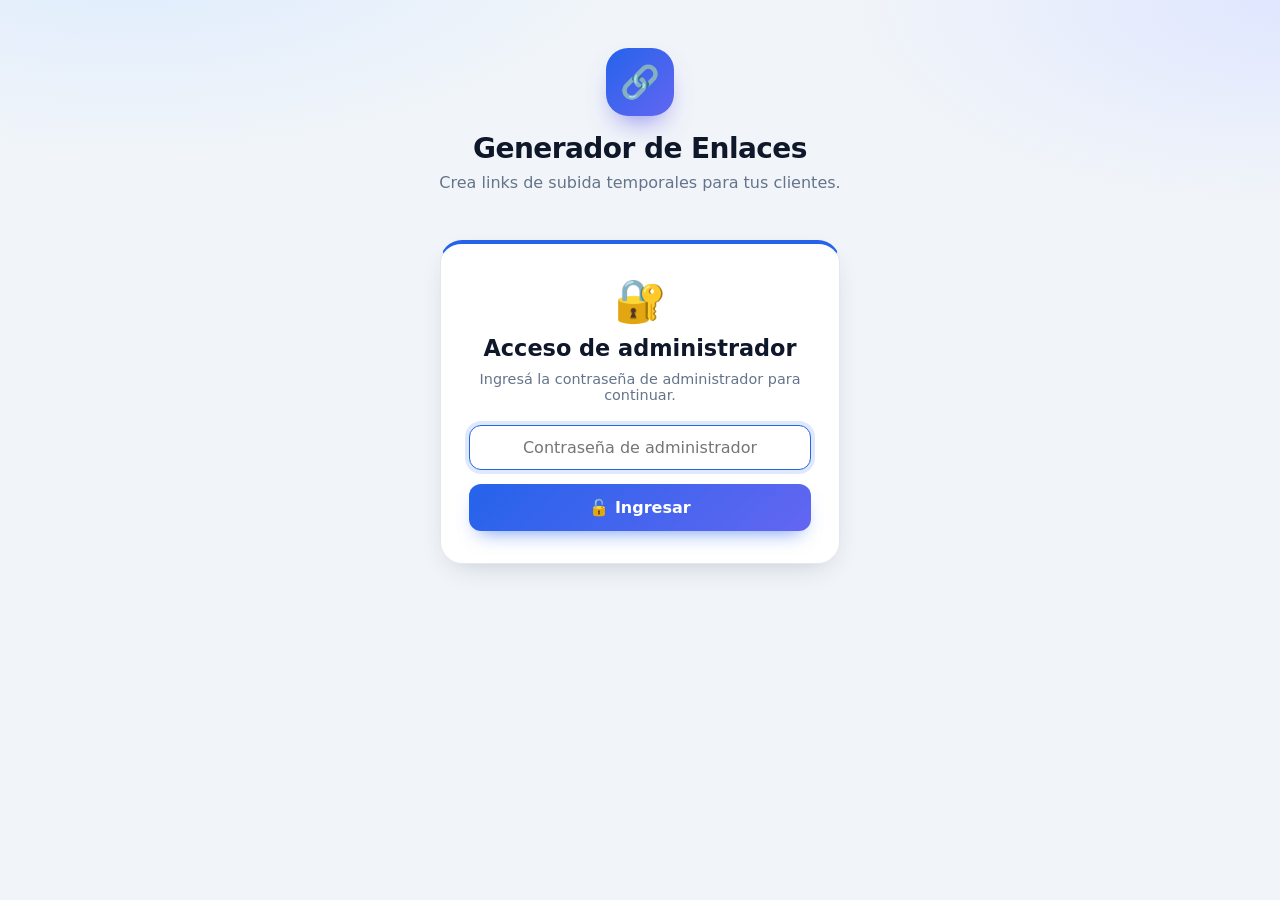
==== index.html @ 0e462791 "nueva generacionde claves" ====
<!DOCTYPE html>
<html lang="es">
<head>
    <meta charset="UTF-8">
    <meta name="viewport" content="width=device-width, initial-scale=1.0">
    <title>Dashboard | Upload Hub</title>
    <link rel="stylesheet" href="css/styles.css">
</head>
<body>
    <main class="dashboard-container">
        <header>
            <div class="hero-icono">🔗</div>
            <h1>Generador de Enlaces</h1>
            <p>Crea links de subida temporales para tus clientes.</p>
        </header>

        <!-- Generador (visible solo con sesión de administrador) -->
        <div id="panelGenerador" class="hidden">
            <section class="card">
                <form id="linkGeneratorForm">
                    <div class="form-group">
                        <label for="projectSelect"><span class="numero-paso">1</span> ¿Para qué proyecto es?</label>
                        <select id="projectSelect" name="projectSelect" class="border rounded px-3 py-2 w-full" required>
                            <option value="">Cargando proyectos...</option>
                        </select>
                    </div>

                    <div class="form-group">
                        <label for="modeSelect"><span class="numero-paso">2</span> ¿Qué pantalla verá quien use el enlace?</label>
                        <select id="modeSelect" name="modeSelect" required>
                            <option value="admin">Completa - todas las opciones de carga</option>
                            <option value="cliente">Simplificada - carga reducida</option>
                            <option value="galeria">Galería - ver, editar y eliminar (según permisos)</option>
                        </select>
                    </div>

                    <div class="form-group">
                        <label><span class="numero-paso">3</span> ¿Qué podrá hacer con el enlace?</label>
                        <div id="permisosGrupo">
                            <label><input type="checkbox" name="permisos" value="alta"> Subir imágenes</label><br>
                            <label><input type="checkbox" name="permisos" value="listar"> Ver imágenes</label><br>
                            <label><input type="checkbox" name="permisos" value="modificar"> Modificar imágenes</label><br>
                            <label><input type="checkbox" name="permisos" value="eliminar"> Eliminar imágenes</label>
                        </div>
                        <p class="ayuda">Los permisos los valida el servidor. Por proyecto se preseleccionan los de proyectos.json.</p>
                    </div>

                    <div class="form-group">
                        <label for="expirationDate"><span class="numero-paso">4</span> ¿Hasta cuándo estará activo?</label>
                        <input type="datetime-local" id="expirationDate" name="expirationDate" required>
                        <p class="ayuda">Por defecto dura 24 horas. Si supera los 6 meses, quien lo abra deberá ingresar la contraseña larga del proyecto.</p>
                    </div>

                    <button type="submit" class="btn-primary">✨ Generar enlace</button>
                </form>
            </section>

            <section id="resultContainer" class="card result-card hidden">
                <h2>✅ ¡Enlace listo!</h2>
                <p>Copia este link y envíaselo al cliente:</p>
                <div class="copy-wrapper">
                    <input type="text" id="generatedLink" readonly>
                    <button type="button" id="copyBtn" class="btn-secondary">📋 Copiar</button>
                </div>
                <p id="copyStatus" class="status-msg"></p>
                <p id="avisoLargo" class="ayuda hidden"></p>
            </section>

            <p><a href="admin.html" class="btn-secondary">🖼️ Administrar imágenes</a> <a href="seguridad.html" class="btn-secondary">🔑 Claves</a> <button type="button" id="logoutBtn" class="btn-secondary">Cerrar sesión</button></p>
        </div>
    </main>

    <script src="js/acceso.js"></script>
    <script src="js/dashboard.js"></script>
</body>
</html>
---- css/styles.css ----
/* ==========================================================
   Solo estética. No depende de la lógica (JS) ni de los IDs.
   Orden de capas: 'app' queda por encima del preflight de
   Tailwind y por debajo de sus utilidades (p-4, text-xs, etc.)
   ========================================================== */
@layer theme, base, components, app, utilities;

:root {
    --primary-color: #2563EB;
    --primary-hover: #1D4ED8;
    --acento: #6366F1;
    --bg-color: #F1F5F9;
    --card-bg: #FFFFFF;
    --text-main: #0F172A;
    --text-muted: #64748B;
    --border-color: #E2E8F0;
    --input-bg: #FFFFFF;
    --radius: 12px;
    --grad: linear-gradient(135deg, #2563EB 0%, #6366F1 100%);
    --sombra: 0 10px 30px -14px rgba(30, 41, 59, .28);
}

.hidden { display: none !important; }

@layer app {
    *, *::before, *::after { box-sizing: border-box; }

    body {
        margin: 0;
        font-family: 'Plus Jakarta Sans', system-ui, -apple-system, sans-serif;
        color: var(--text-main);
        min-height: 100vh;
        padding: clamp(16px, 4vw, 48px) 16px;
        background:
            radial-gradient(900px 420px at 10% -10%, #DBEAFE 0%, transparent 60%),
            radial-gradient(800px 380px at 100% 0%, #E0E7FF 0%, transparent 55%),
            var(--bg-color);
        background-attachment: fixed;
    }

    button, input, select, textarea { font-family: inherit; }

    label { font-weight: 600; color: var(--text-main); }

    select, input[type="datetime-local"], input[type="text"], textarea {
        width: 100%;
        padding: 11px 14px;
        background-color: var(--input-bg);
        border: 1.5px solid var(--border-color);
        border-radius: var(--radius);
        font-size: .95rem;
        color: var(--text-main);
        transition: border-color .2s, box-shadow .2s;
    }
    select:focus, input:focus, textarea:focus, .focus-ring:focus {
        outline: none;
        border-color: var(--primary-color);
        box-shadow: 0 0 0 4px rgba(37, 99, 235, .14);
    }

    button {
        border: none;
        border-radius: var(--radius);
        font-weight: 600;
        cursor: pointer;
        transition: transform .15s, filter .2s, box-shadow .2s, background-color .2s;
    }
    button:active { transform: scale(.98); }

    .card {
        background: var(--card-bg);
        padding: 28px;
        border-radius: 22px;
        border: 1px solid var(--border-color);
        box-shadow: var(--sombra);
        margin-bottom: 20px;
    }

    .btn-primary {
        background: var(--grad);
        color: #fff;
        width: 100%;
        padding: 14px 18px;
        font-size: 1rem;
        box-shadow: 0 10px 20px -10px rgba(37, 99, 235, .7);
    }
    .btn-primary:hover { filter: brightness(1.08); transform: translateY(-1px); }

    .btn-secondary {
        background: #EEF2FF;
        color: #4338CA;
        width: auto;
        padding: 0 20px;
        font-size: .9rem;
    }
    .btn-secondary:hover { background: #E0E7FF; }
}

/* ==========================================================
   DASHBOARD (index.html)
   ========================================================== */
.dashboard-container { width: 100%; max-width: 560px; margin: 0 auto; }

.dashboard-container > header { text-align: center; margin-bottom: 28px; }
.dashboard-container > header h1 {
    font-size: 1.75rem; font-weight: 800; margin: 0 0 8px; letter-spacing: -.02em;
}
.dashboard-container > header p { margin: 0; color: var(--text-muted); font-size: 1rem; }

.hero-icono {
    width: 68px; height: 68px; margin: 0 auto 16px;
    display: grid; place-items: center; font-size: 32px;
    border-radius: 22px; background: var(--grad);
    box-shadow: 0 14px 28px -12px rgba(79, 70, 229, .7);
}

.form-group { margin-bottom: 22px; }
.form-group label {
    display: flex; align-items: center; gap: 10px;
    margin-bottom: 10px; font-size: .95rem;
}
.numero-paso {
    width: 24px; height: 24px; flex: none; display: grid; place-items: center;
    border-radius: 50%; background: #DBEAFE; color: #1D4ED8;
    font-size: .8rem; font-weight: 800;
}
.ayuda { margin: 8px 0 0; font-size: .8rem; color: var(--text-muted); }

.result-card {
    border: 1.5px solid #86EFAC;
    background: linear-gradient(180deg, #FFFFFF 0%, #F0FDF4 100%);
}
.result-card h2 { font-size: 1.2rem; margin: 0 0 6px; }
.result-card p { color: var(--text-muted); font-size: .92rem; margin: 0 0 12px; }
.copy-wrapper { display: flex; gap: 10px; margin-top: 12px; }
.copy-wrapper input {
    background: #F8FAFC; font-size: .85rem; text-overflow: ellipsis;
}
.copy-wrapper .btn-secondary { padding: 0 22px; white-space: nowrap; }
.status-msg {
    margin-top: 12px; font-size: .88rem; color: #16A34A;
    text-align: center; min-height: 20px; font-weight: 600;
}

/* ==========================================================
   PORTAL DE SUBIDA (subir.html)
   ========================================================== */
.spinner {
    width: 44px; height: 44px; margin: 0 auto 16px; border-radius: 50%;
    border: 4px solid #DBEAFE; border-top-color: var(--primary-color);
    animation: girar .9s linear infinite;
}
@keyframes girar { to { transform: rotate(360deg); } }
@keyframes aparecer { from { opacity: 0; transform: translateY(8px); } to { opacity: 1; transform: none; } }

.icono-estado { font-size: 42px; margin-bottom: 10px; }

#errorState { border-radius: 24px; }

/* Encabezado */
#mainInterface > header {
    padding: 24px; border-radius: 24px; margin-bottom: 24px;
    background: linear-gradient(135deg, #FFFFFF 0%, #EFF6FF 100%);
    animation: aparecer .4s ease both;
}
#mainInterface > header select,
#mainInterface > header input[type="text"] {
    padding: 10px 12px; font-size: .85rem; border-radius: 12px; background: #fff;
}
#mainInterface > header label { font-size: .75rem; margin-bottom: 6px; }

/* Titulos de paso */
.paso-titulo {
    display: flex; align-items: center; gap: 10px;
    margin: 0 0 12px; font-size: 1rem; font-weight: 700;
}

/* Zona para elegir imagenes */
label[for="fileInput"] {
    min-height: 210px; padding: 36px 20px; margin: 0;
    border: 2.5px dashed #93C5FD; border-radius: 26px;
    background: linear-gradient(180deg, #FFFFFF 0%, #F0F7FF 100%);
    transition: transform .2s, border-color .2s, box-shadow .2s;
}
label[for="fileInput"]:hover {
    border-color: var(--primary-color); transform: translateY(-2px);
    box-shadow: 0 18px 34px -18px rgba(37, 99, 235, .55);
}
label[for="fileInput"] > div:first-child {
    width: 72px; height: 72px; background: #DBEAFE;
}

.cliente-page label[for="fileInput"] {
    min-height: 150px;
    padding: 24px 20px;
}
.cliente-page label[for="fileInput"] > div:first-child {
    width: 56px; height: 56px; margin-bottom: 8px;
}

.cliente-header {
    display: grid;
    grid-template-columns: minmax(0, .85fr) minmax(360px, 1.15fr);
    gap: 24px;
    align-items: center;
    padding: 20px 24px;
}
.cliente-upload-panel { min-width: 0; }
.cliente-upload-panel .paso-titulo { margin: 0 0 8px; }
.cliente-info .paso-label { display: flex; align-items: center; gap: 8px; }
.cliente-info .paso-label .numero-paso { margin: 0; }
.cliente-page #cardsStepTitle { margin: 0 0 12px; }
.cliente-file-picker {
    min-height: 86px;
    padding: 10px 16px;
    border-radius: 20px;
}
.cliente-file-picker > div:first-child {
    width: 36px;
    height: 36px;
    margin-bottom: 4px;
}
.cliente-file-picker .text-sm { font-size: .85rem; }
.cliente-file-picker .text-xs { margin-top: 2px; }
.cliente-page #mainInterface { max-width: 920px; margin-inline: auto; }
.cliente-page #batchActions {
    position: static;
    padding: 0;
    border: 0;
    box-shadow: none;
    background: transparent;
    backdrop-filter: none;
}

@media (max-width: 760px) {
    .cliente-header { grid-template-columns: 1fr; gap: 22px; }
    .cliente-info .max-w-xs { max-width: none; }
}

/* Barra de acciones (queda visible al bajar) */
#batchActions {
    position: sticky; top: 12px; z-index: 30;
    padding: 14px 18px; border-radius: 20px;
    background: rgba(255, 255, 255, .92); backdrop-filter: blur(10px);
    border: 1px solid #BFDBFE; border-left: 1px solid #BFDBFE;
    box-shadow: 0 16px 32px -16px rgba(30, 64, 175, .35);
}
#batchActions .btn-primary {
    width: auto; margin: 0; padding: 12px 22px; border-radius: 999px; font-size: .9rem;
}
#batchActions .btn-secondary { padding: 12px 20px; border-radius: 999px; }

/* Tarjetas de imagen */
#cardsContainer {
    grid-template-columns: repeat(auto-fit, minmax(260px, 300px));
    justify-content: center;
    gap: 20px;
}
#cardsContainer > .card {
    margin: 0; padding: 12px; border-radius: 22px;
    transition: transform .2s, box-shadow .2s;
}
#cardsContainer > .card:hover { transform: translateY(-3px); box-shadow: 0 22px 40px -20px rgba(30, 41, 59, .4); }
#cardsContainer .aspect-video {
    border-radius: 16px; border: none;
    background: #EEF2F7; box-shadow: inset 0 0 0 1px #E2E8F0;
}
#cardsContainer .preview-canvas { cursor: zoom-in; }

.preview-lightbox {
    position: fixed;
    inset: 0;
    z-index: 100;
    display: grid;
    place-items: center;
    padding: 24px;
    background: rgba(15, 23, 42, .78);
    animation: aparecer .18s ease both;
    cursor: zoom-out;
}
.preview-lightbox img {
    display: block;
    max-width: min(94vw, 1100px);
    max-height: 88vh;
    object-fit: contain;
    border-radius: 14px;
    box-shadow: 0 24px 60px rgba(15, 23, 42, .45);
}

.upload-error-modal {
    position: fixed;
    inset: 0;
    z-index: 110;
    display: grid;
    place-items: center;
    padding: 20px;
    background: rgba(15, 23, 42, .58);
}
.upload-error-panel {
    width: min(100%, 520px);
    max-height: min(80vh, 620px);
    overflow: auto;
    padding: 24px;
    border: 1px solid #FECACA;
    border-radius: 20px;
    background: #FFFFFF;
    box-shadow: 0 24px 60px rgba(15, 23, 42, .3);
}
.upload-error-heading {
    display: flex;
    align-items: flex-start;
    gap: 12px;
    margin-bottom: 18px;
}
.upload-error-heading .icono-estado { margin: 0; font-size: 30px; }
.upload-error-heading h2 { margin: 0 0 4px; font-size: 1.1rem; color: #991B1B; }
.upload-error-heading p { margin: 0; color: var(--text-muted); font-size: .85rem; }
.upload-error-list { display: flex; flex-direction: column; gap: 10px; margin: 0 0 20px; padding: 0; list-style: none; }
.upload-error-list li { display: flex; flex-direction: column; gap: 3px; padding: 10px 12px; border-radius: 10px; background: #FEF2F2; color: #7F1D1D; font-size: .82rem; }
.upload-error-list strong { overflow-wrap: anywhere; }
.upload-error-list span { color: #991B1B; }
.upload-error-close { width: auto; padding: 10px 24px; font-size: .85rem; }
#cardsContainer select,
#cardsContainer input[type="text"],
#cardsContainer textarea {
    padding: 9px 12px; font-size: .85rem; border-radius: 12px;
}
#cardsContainer label { font-size: .75rem; margin-bottom: 4px; }
#cardsContainer .font-mono { border-radius: 10px; }

/* Botones de cada tarjeta */
#cardsContainer .upload-btn,
#cardsContainer .download-single-btn,
#cardsContainer .delete-btn {
    padding: 9px 16px; border-radius: 999px; font-size: .8rem;
}
#cardsContainer .upload-btn { background: var(--grad); color: #fff; box-shadow: 0 8px 16px -8px rgba(37, 99, 235, .7); }
#cardsContainer .upload-btn:hover { filter: brightness(1.08); }
#cardsContainer .download-single-btn { background: #EEF2FF; color: #4338CA; }
#cardsContainer .download-single-btn:hover { background: #E0E7FF; }
#cardsContainer .delete-btn { background: #FEF2F2; color: #DC2626; }
#cardsContainer .delete-btn:hover { background: #FEE2E2; }

/* Etiquetas de estado y peso */
#cardsContainer [id^="upload-status-"] {
    border-radius: 999px; padding: 6px 12px; font-size: .75rem;
}
#cardsContainer [id^="size-badge-"] { border-radius: 999px; font-size: .7rem; }

@media (max-width: 640px) {
    .card { padding: 20px; }
    #cardsContainer { grid-template-columns: minmax(0, 1fr); }
    #batchActions { top: 8px; }
    #cardsContainer > .card:hover { transform: none; }
}
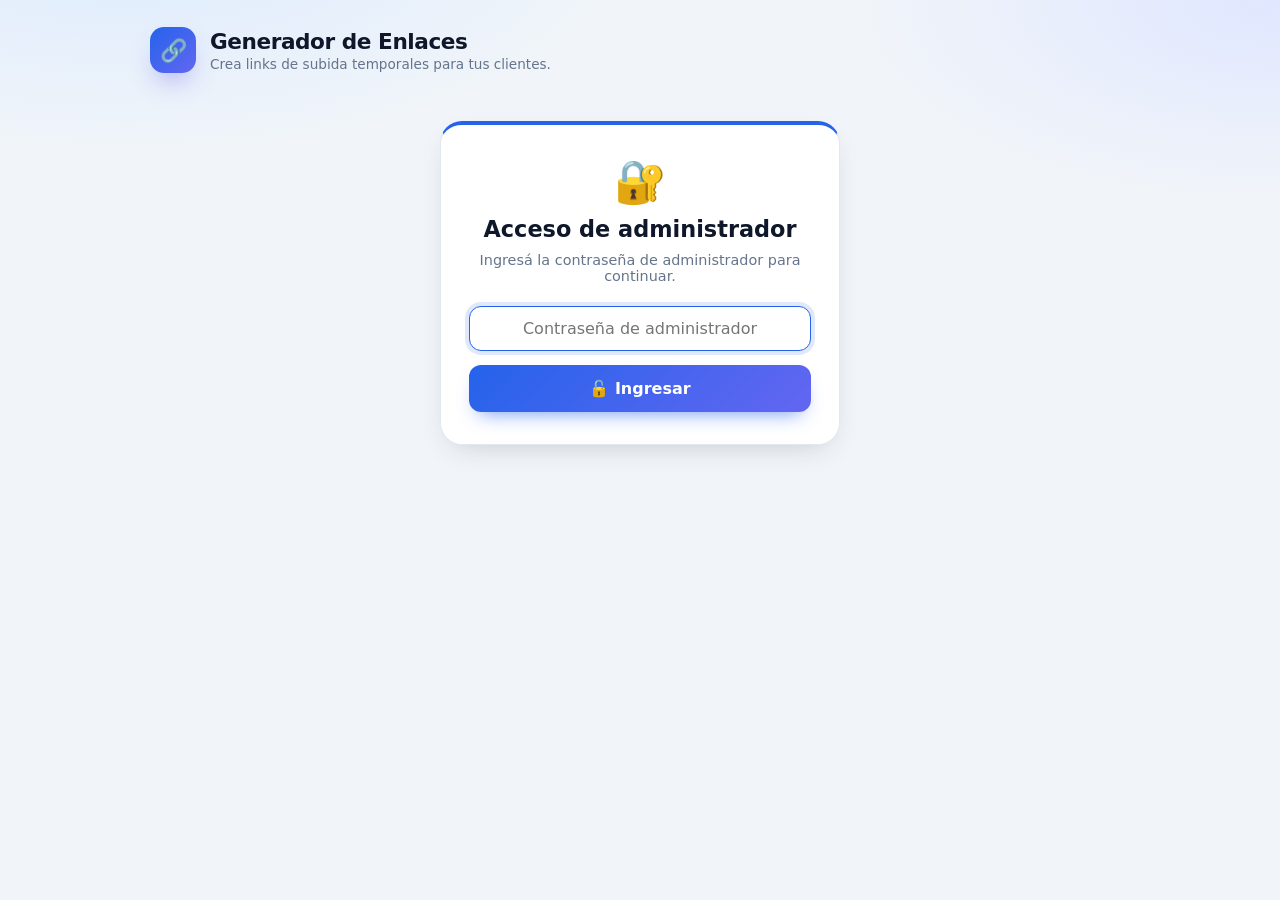
==== commit 4902044d: "nueva estilo pagia de creacion link" ====
--- a/index.html
+++ b/index.html
@@ -5,68 +5,143 @@
     <meta name="viewport" content="width=device-width, initial-scale=1.0">
     <title>Dashboard | Upload Hub</title>
     <link rel="stylesheet" href="css/styles.css">
+    <style>
+        /* Página compacta: formulario a la izquierda y tarjeta del enlace fija a la derecha, sin scroll vertical en pantallas comunes */
+        body { padding-block: clamp(12px, 3vh, 28px); }
+        .dashboard-container { max-width: 980px; }
+
+        .dashboard-container > header.cabecera {
+            display: flex; align-items: center; gap: 14px; flex-wrap: wrap;
+            text-align: left; margin-bottom: 16px;
+        }
+        .cabecera .hero-icono { margin: 0; width: 46px; height: 46px; font-size: 22px; border-radius: 14px; flex: none; }
+        .dashboard-container > header.cabecera h1 { font-size: 1.35rem; margin: 0 0 2px; }
+        .dashboard-container > header.cabecera p { font-size: .85rem; margin: 0; }
+        #navAdmin { margin-left: auto; display: flex; gap: 8px; flex-wrap: wrap; }
+        .nav-boton {
+            display: inline-flex; align-items: center; padding: 9px 14px; border-radius: 12px; border: none;
+            background: #EEF2FF; color: #4338CA; font-size: .85rem; font-weight: 600; text-decoration: none; cursor: pointer;
+        }
+        .nav-boton:hover { background: #E0E7FF; }
+
+        .rejilla { display: grid; grid-template-columns: minmax(0, 1.05fr) minmax(0, 1fr); gap: 18px; align-items: stretch; }
+        .rejilla > .card { margin-bottom: 0; }
+        @media (max-width: 820px) { .rejilla { grid-template-columns: 1fr; } }
+
+        /* Formulario compacto */
+        .form-card { padding: 22px 24px; }
+        .form-card .form-group { margin-bottom: 14px; }
+        .form-card .form-group label { margin-bottom: 7px; font-size: .88rem; }
+        .form-card select, .form-card input[type="datetime-local"] { padding: 9px 12px; font-size: .9rem; }
+        .form-card .btn-primary { padding: 12px 16px; margin-top: 4px; }
+        .fila-dos { display: grid; grid-template-columns: 1fr 1fr; gap: 14px; }
+        @media (max-width: 520px) { .fila-dos { grid-template-columns: 1fr; } }
+        .form-card .ayuda { margin-top: 6px; }
+
+        /* Las cuatro casillas de permisos en una sola fila (pasan a la siguiente solo si no entran) */
+        .grupo-permisos { display: flex; flex-wrap: wrap; gap: 8px 22px; }
+        .form-group .grupo-permisos label { margin: 0; font-size: .92rem; font-weight: 500; cursor: pointer; }
+        .grupo-permisos input[type="checkbox"] { width: 17px; height: 17px; margin: 0; cursor: pointer; }
+
+        /* Tarjeta del enlace: siempre está en su lugar; al generar sale y vuelve con el enlace nuevo */
+        .tarjeta-enlace { display: flex; flex-direction: column; justify-content: center; transition: opacity .16s ease, transform .16s ease; }
+        .tarjeta-enlace.saliendo { opacity: 0; transform: translateY(8px) scale(.99); }
+        .tarjeta-enlace.nuevo { animation: destello .9s ease; }
+        @keyframes destello {
+            0%   { box-shadow: 0 0 0 0 rgba(34, 197, 94, .55); }
+            60%  { box-shadow: 0 0 0 12px rgba(34, 197, 94, 0); }
+            100% { box-shadow: var(--sombra); }
+        }
+        @media (prefers-reduced-motion: reduce) {
+            .tarjeta-enlace { transition: none; }
+            .tarjeta-enlace.nuevo { animation: none; }
+        }
+        .resultado-vacio { text-align: center; color: var(--text-muted); }
+        .resultado-vacio p { margin: 0 0 4px; }
+        .resumen { font-size: .85rem; margin: 0 0 12px; }
+        .tarjeta-enlace textarea {
+            width: 100%; resize: none; background: #F8FAFC; font-size: .8rem; line-height: 1.35;
+            font-family: ui-monospace, Menlo, Consolas, monospace; word-break: break-all;
+        }
+        .fila-copiar { display: flex; align-items: center; gap: 12px; margin-top: 12px; }
+        .fila-copiar .btn-secondary { padding: 10px 18px; white-space: nowrap; }
+        .fila-copiar .status-msg { margin: 0; min-height: 0; text-align: left; }
+    </style>
 </head>
 <body>
     <main class="dashboard-container">
-        <header>
+        <header class="cabecera">
             <div class="hero-icono">🔗</div>
-            <h1>Generador de Enlaces</h1>
-            <p>Crea links de subida temporales para tus clientes.</p>
+            <div>
+                <h1>Generador de Enlaces</h1>
+                <p>Crea links de subida temporales para tus clientes.</p>
+            </div>
+            <nav id="navAdmin" class="hidden">
+                <a href="admin.html" class="nav-boton">🖼️ Imágenes</a>
+                <a href="seguridad.html" class="nav-boton">🔑 Claves</a>
+                <button type="button" id="logoutBtn" class="nav-boton">Salir</button>
+            </nav>
         </header>
 
-        <!-- Generador (visible solo con sesión de administrador) -->
-        <div id="panelGenerador" class="hidden">
-            <section class="card">
+        <!-- Generador (visible solo con sesión de administrador; el login lo muestra js/acceso.js) -->
+        <div id="panelGenerador" class="hidden rejilla">
+            <section class="card form-card">
                 <form id="linkGeneratorForm">
-                    <div class="form-group">
-                        <label for="projectSelect"><span class="numero-paso">1</span> ¿Para qué proyecto es?</label>
-                        <select id="projectSelect" name="projectSelect" class="border rounded px-3 py-2 w-full" required>
-                            <option value="">Cargando proyectos...</option>
-                        </select>
+                    <div class="fila-dos">
+                        <div class="form-group">
+                            <label for="projectSelect"><span class="numero-paso">1</span> ¿Para qué proyecto?</label>
+                            <select id="projectSelect" name="projectSelect" required>
+                                <option value="">Cargando proyectos...</option>
+                            </select>
+                        </div>
+                        <div class="form-group">
+                            <label for="modeSelect"><span class="numero-paso">2</span> ¿Qué pantalla verá?</label>
+                            <select id="modeSelect" name="modeSelect" required>
+                                <option value="admin">Carga completa</option>
+                                <option value="cliente">Carga simplificada</option>
+                                <option value="galeria">Galería de imágenes</option>
+                            </select>
+                        </div>
                     </div>
 
                     <div class="form-group">
-                        <label for="modeSelect"><span class="numero-paso">2</span> ¿Qué pantalla verá quien use el enlace?</label>
-                        <select id="modeSelect" name="modeSelect" required>
-                            <option value="admin">Completa - todas las opciones de carga</option>
-                            <option value="cliente">Simplificada - carga reducida</option>
-                            <option value="galeria">Galería - ver, editar y eliminar (según permisos)</option>
-                        </select>
-                    </div>
-
-                    <div class="form-group">
-                        <label><span class="numero-paso">3</span> ¿Qué podrá hacer con el enlace?</label>
-                        <div id="permisosGrupo">
-                            <label><input type="checkbox" name="permisos" value="alta"> Subir imágenes</label><br>
-                            <label><input type="checkbox" name="permisos" value="listar"> Ver imágenes</label><br>
-                            <label><input type="checkbox" name="permisos" value="modificar"> Modificar imágenes</label><br>
-                            <label><input type="checkbox" name="permisos" value="eliminar"> Eliminar imágenes</label>
+                        <label title="Los permisos los valida el servidor. Por proyecto se preseleccionan los de proyectos.json."><span class="numero-paso">3</span> ¿Qué podrá hacer?</label>
+                        <div id="permisosGrupo" class="grupo-permisos">
+                            <label><input type="checkbox" name="permisos" value="alta"> Subir</label>
+                            <label><input type="checkbox" name="permisos" value="listar"> Ver</label>
+                            <label><input type="checkbox" name="permisos" value="modificar"> Modificar</label>
+                            <label><input type="checkbox" name="permisos" value="eliminar"> Eliminar</label>
                         </div>
-                        <p class="ayuda">Los permisos los valida el servidor. Por proyecto se preseleccionan los de proyectos.json.</p>
                     </div>
 
                     <div class="form-group">
                         <label for="expirationDate"><span class="numero-paso">4</span> ¿Hasta cuándo estará activo?</label>
                         <input type="datetime-local" id="expirationDate" name="expirationDate" required>
-                        <p class="ayuda">Por defecto dura 24 horas. Si supera los 6 meses, quien lo abra deberá ingresar la contraseña larga del proyecto.</p>
+                        <p class="ayuda">Por defecto 24 horas. Más de 6 meses: el enlace pide contraseña.</p>
                     </div>
 
                     <button type="submit" class="btn-primary">✨ Generar enlace</button>
                 </form>
             </section>
 
-            <section id="resultContainer" class="card result-card hidden">
-                <h2>✅ ¡Enlace listo!</h2>
-                <p>Copia este link y envíaselo al cliente:</p>
-                <div class="copy-wrapper">
-                    <input type="text" id="generatedLink" readonly>
-                    <button type="button" id="copyBtn" class="btn-secondary">📋 Copiar</button>
+            <section id="resultContainer" class="card tarjeta-enlace">
+                <div id="resultadoVacio" class="resultado-vacio">
+                    <div class="icono-estado">🔗</div>
+                    <p><strong>Tu enlace aparecerá acá</strong></p>
+                    <p class="ayuda">Completá el formulario y tocá «Generar enlace».</p>
                 </div>
-                <p id="copyStatus" class="status-msg"></p>
-                <p id="avisoLargo" class="ayuda hidden"></p>
+
+                <div id="resultadoListo" class="hidden">
+                    <h2>✅ ¡Enlace listo!</h2>
+                    <p id="resumenEnlace" class="resumen"></p>
+                    <textarea id="generatedLink" rows="5" readonly></textarea>
+                    <div class="fila-copiar">
+                        <button type="button" id="copyBtn" class="btn-secondary">📋 Copiar enlace</button>
+                        <span id="copyStatus" class="status-msg"></span>
+                    </div>
+                    <p id="avisoLargo" class="ayuda hidden"></p>
+                </div>
             </section>
-
-            <p><a href="admin.html" class="btn-secondary">🖼️ Administrar imágenes</a> <a href="seguridad.html" class="btn-secondary">🔑 Claves</a> <button type="button" id="logoutBtn" class="btn-secondary">Cerrar sesión</button></p>
         </div>
     </main>
 
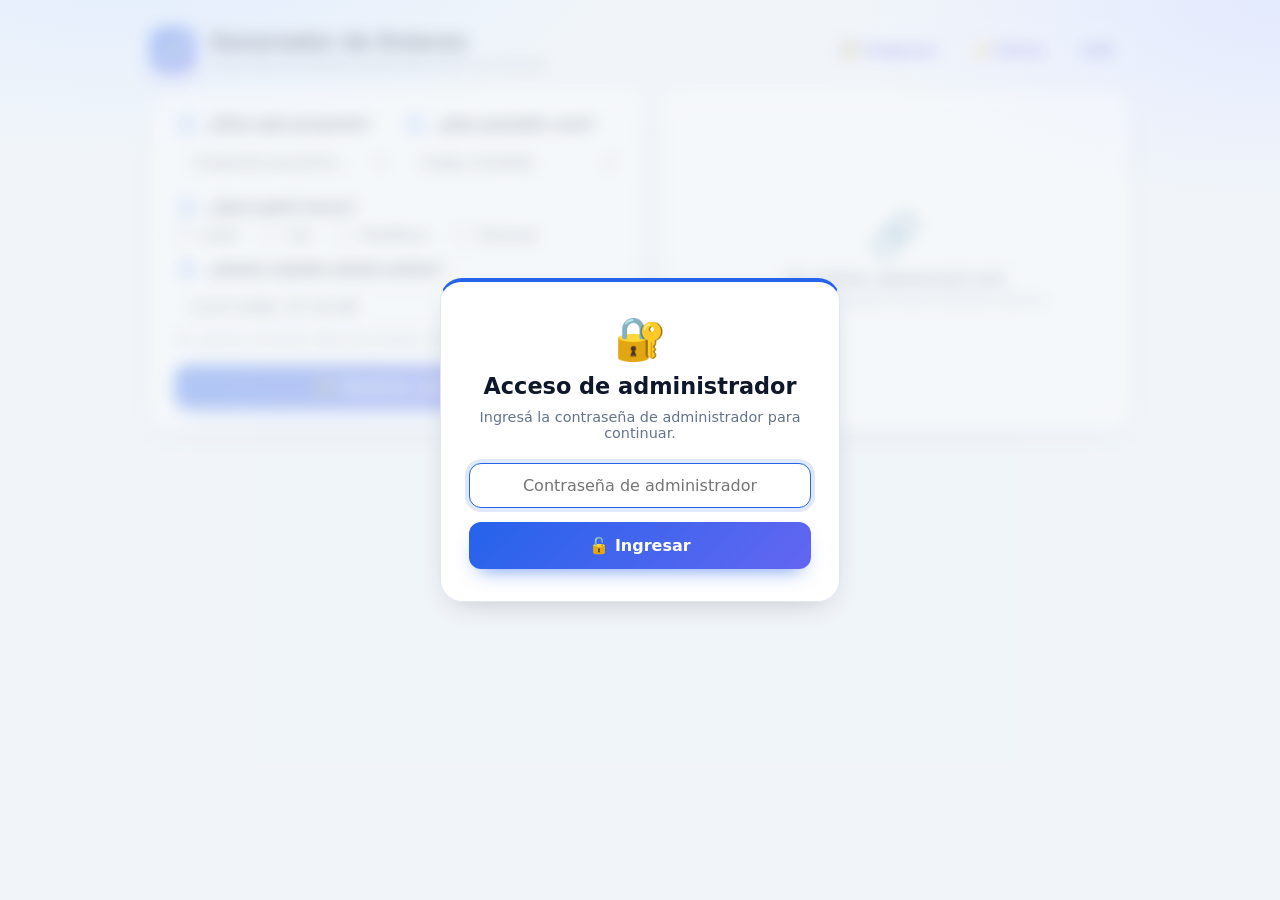
==== commit 873b4e2f: "cambio estetica en login de admin" ====
--- a/index.html
+++ b/index.html
@@ -69,14 +69,14 @@
     </style>
 </head>
 <body>
-    <main class="dashboard-container">
+    <main id="contenedorPrincipal" class="dashboard-container interfaz-bloqueada">
         <header class="cabecera">
             <div class="hero-icono">🔗</div>
             <div>
                 <h1>Generador de Enlaces</h1>
                 <p>Crea links de subida temporales para tus clientes.</p>
             </div>
-            <nav id="navAdmin" class="hidden">
+            <nav id="navAdmin">
                 <a href="admin.html" class="nav-boton">🖼️ Imágenes</a>
                 <a href="seguridad.html" class="nav-boton">🔑 Claves</a>
                 <button type="button" id="logoutBtn" class="nav-boton">Salir</button>
@@ -84,7 +84,7 @@
         </header>
 
         <!-- Generador (visible solo con sesión de administrador; el login lo muestra js/acceso.js) -->
-        <div id="panelGenerador" class="hidden rejilla">
+        <div id="panelGenerador" class="rejilla">
             <section class="card form-card">
                 <form id="linkGeneratorForm">
                     <div class="fila-dos">
@@ -148,4 +148,4 @@
     <script src="js/acceso.js"></script>
     <script src="js/dashboard.js"></script>
 </body>
-</html>
+</html>
--- a/css/styles.css
+++ b/css/styles.css
@@ -353,3 +353,25 @@
     #batchActions { top: 8px; }
     #cardsContainer > .card:hover { transform: none; }
 }
+
+
+/* Efecto Glassmorphism para la interfaz bloqueada */
+.interfaz-bloqueada {
+    filter: blur(8px);
+    opacity: 0.4;
+    pointer-events: none; /* Evita que el usuario haga clic en los botones de atrás */
+    user-select: none;
+    transition: filter 0.4s ease, opacity 0.4s ease;
+}
+
+/* Contenedor flotante para la tarjeta de acceso */
+.acceso-overlay {
+    position: fixed;
+    inset: 0;
+    display: flex;
+    align-items: center;
+    justify-content: center;
+    z-index: 100;
+    /* Un ligero oscurecimiento adicional sobre el fondo */
+    background: rgba(241, 245, 249, 0.2); 
+}
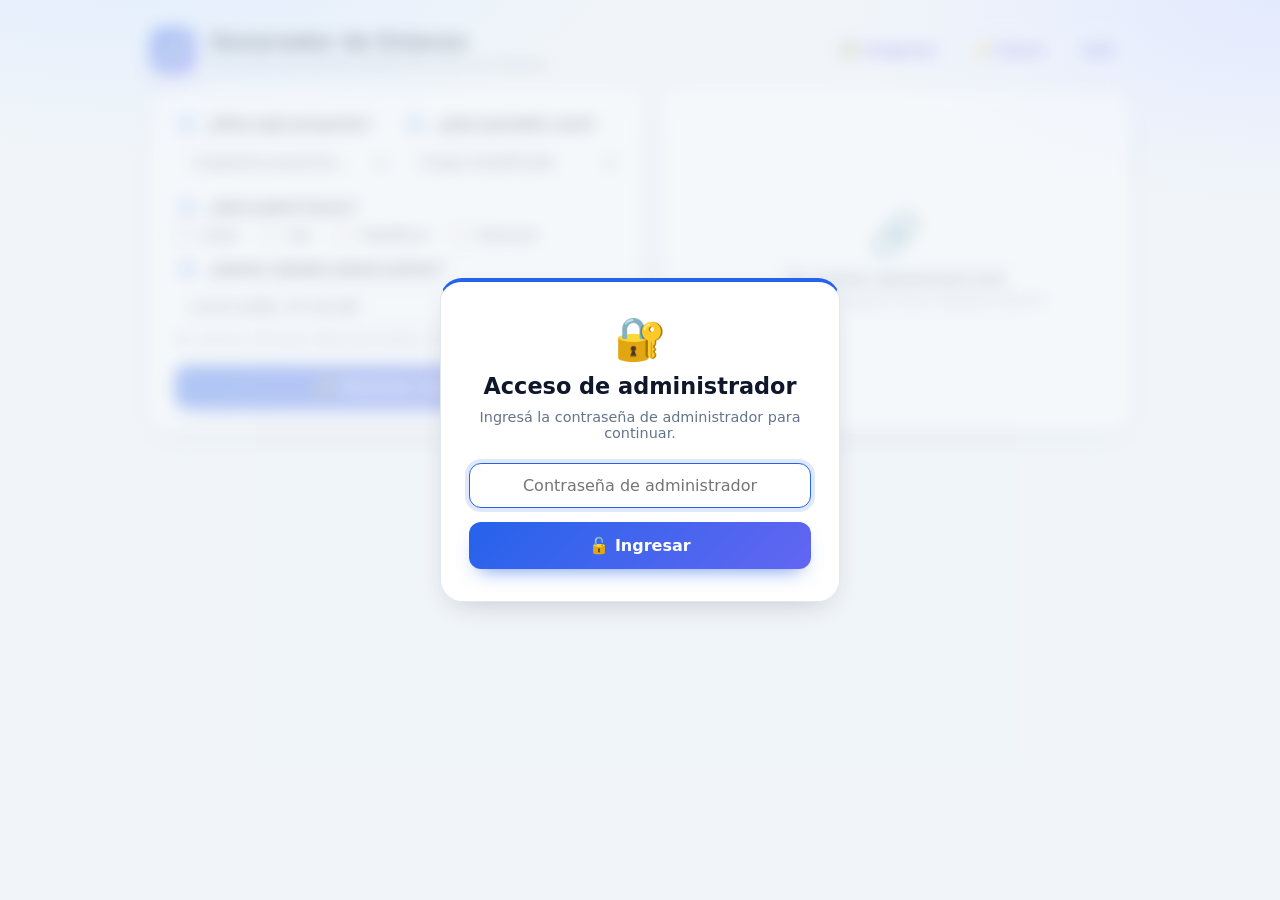
==== commit 2e83690a: "123" ====
--- a/index.html
+++ b/index.html
@@ -97,9 +97,10 @@
                         <div class="form-group">
                             <label for="modeSelect"><span class="numero-paso">2</span> ¿Qué pantalla verá?</label>
                             <select id="modeSelect" name="modeSelect" required>
-                                <option value="admin">Carga completa</option>
+                                
                                 <option value="cliente">Carga simplificada</option>
-                                <option value="galeria">Galería de imágenes</option>
+                                <option value="galeria">Galería de imágenes (+Carga Simple)</option>
+                                <option value="admin">Carga completa(+Galeria)</option>
                             </select>
                         </div>
                     </div>
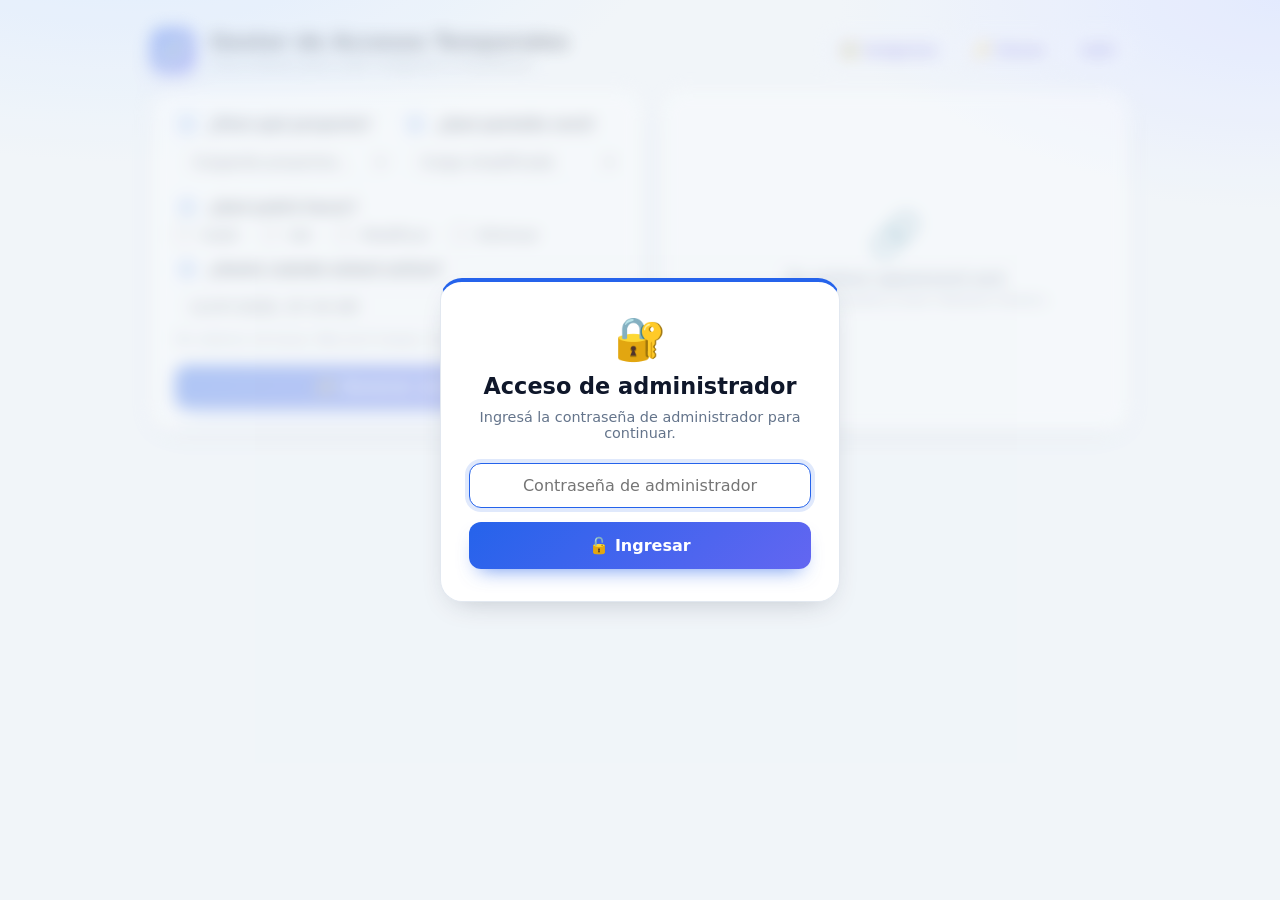
==== commit 9b8715df: "12345" ====
--- a/index.html
+++ b/index.html
@@ -73,8 +73,8 @@
         <header class="cabecera">
             <div class="hero-icono">🔗</div>
             <div>
-                <h1>Generador de Enlaces</h1>
-                <p>Crea links de subida temporales para tus clientes.</p>
+                <h1>Gestor de Accesos Temporales</h1>
+                <p>Crea enlaces para subir imágenes a Cloudinary.</p>
             </div>
             <nav id="navAdmin">
                 <a href="admin.html" class="nav-boton">🖼️ Imágenes</a>
@@ -97,9 +97,8 @@
                         <div class="form-group">
                             <label for="modeSelect"><span class="numero-paso">2</span> ¿Qué pantalla verá?</label>
                             <select id="modeSelect" name="modeSelect" required>
-                                
                                 <option value="cliente">Carga simplificada</option>
-                                <option value="galeria">Galería de imágenes (+Carga Simple)</option>
+                                <option value="galeria">Galería(+Carga simplificada)</option>
                                 <option value="admin">Carga completa(+Galeria)</option>
                             </select>
                         </div>
